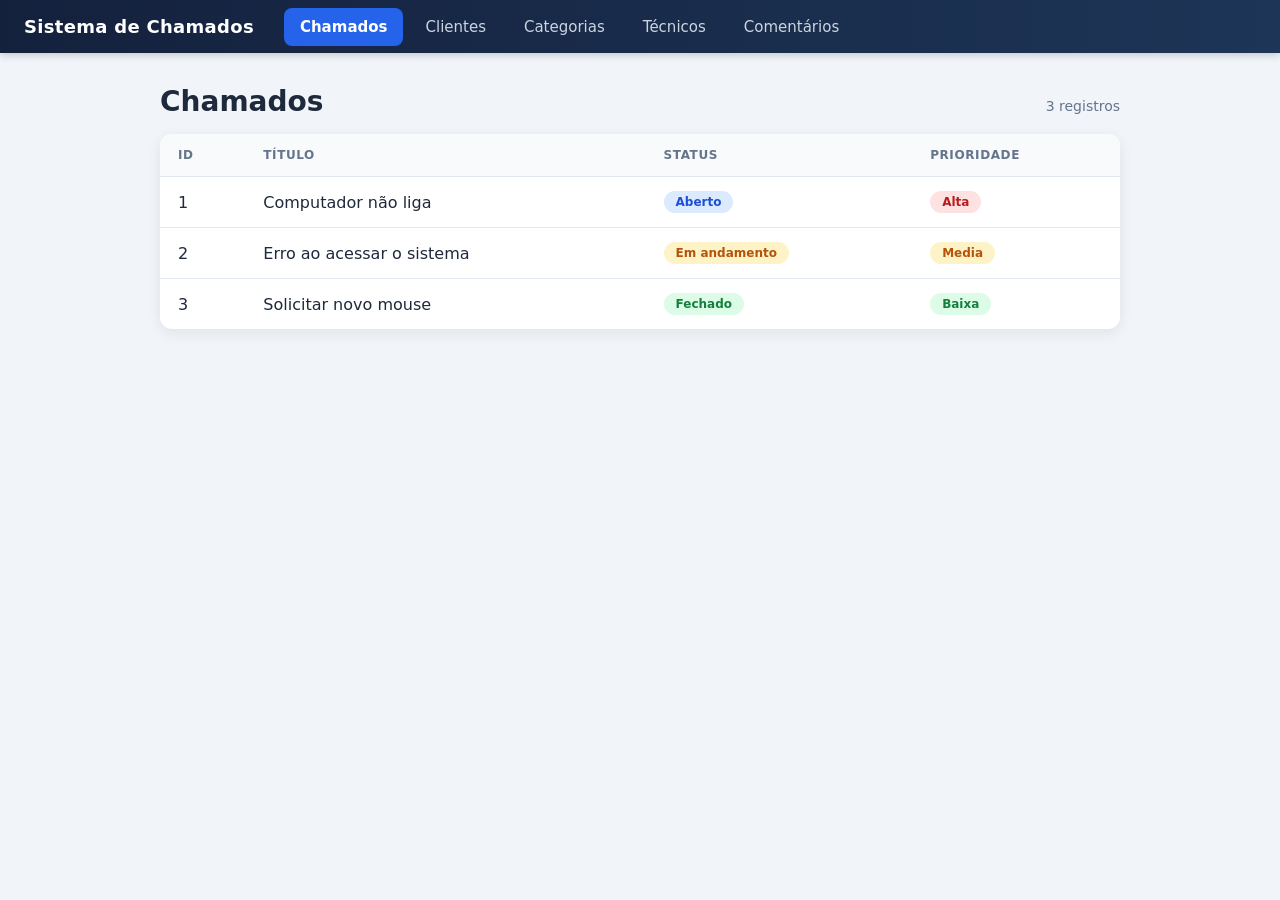
==== src/main/resources/static/index.html @ b060240e "feat: adiciona páginas HTML e CSS das 5 entidades" ====
<!DOCTYPE html>
<html lang="pt-BR">
<head>
  <meta charset="UTF-8">
  <meta name="viewport" content="width=device-width, initial-scale=1">
  <title>Chamados</title>
  <link rel="stylesheet" href="css/style.css">
</head>
<body data-entidade="chamados">
  <nav id="menu"></nav>
  <main>
    <h1 id="titulo"></h1>
    <p id="msg"></p>
    <table>
      <thead></thead>
      <tbody></tbody>
    </table>
  </main>
  <script src="js/app.js"></script>
</body>
</html>
---- src/main/resources/static/css/style.css ----
:root {
  --azul-escuro: #14213d;
  --azul: #2563eb;
  --fundo: #f1f5f9;
  --card: #ffffff;
  --texto: #1e293b;
  --texto-suave: #64748b;
  --borda: #e2e8f0;
}

* { box-sizing: border-box; }

body {
  margin: 0;
  font-family: "Segoe UI", system-ui, -apple-system, Arial, sans-serif;
  background: var(--fundo);
  color: var(--texto);
}

/* Menu */
nav {
  display: flex;
  align-items: center;
  gap: 6px;
  padding: 0 24px;
  background: linear-gradient(90deg, var(--azul-escuro), #1d3557);
  box-shadow: 0 2px 8px rgba(0, 0, 0, .2);
  position: sticky;
  top: 0;
  z-index: 10;
  flex-wrap: wrap;
}

nav .marca {
  color: #fff;
  font-weight: 700;
  font-size: 18px;
  margin-right: 24px;
  padding: 16px 0;
  letter-spacing: .3px;
}

nav a {
  color: #cbd5e1;
  text-decoration: none;
  padding: 10px 16px;
  border-radius: 8px;
  font-size: 15px;
  transition: background .2s, color .2s;
}

nav a:hover { background: rgba(255, 255, 255, .1); color: #fff; }
nav a.ativo { background: var(--azul); color: #fff; font-weight: 600; }

/* Conteúdo */
main {
  max-width: 1000px;
  margin: 32px auto;
  padding: 0 20px;
}

.cabecalho {
  display: flex;
  align-items: baseline;
  justify-content: space-between;
  margin-bottom: 16px;
}

h1 { margin: 0; font-size: 28px; }

.contador {
  color: var(--texto-suave);
  font-size: 14px;
}

/* Tabela como cartão */
.tabela-wrap {
  background: var(--card);
  border-radius: 12px;
  box-shadow: 0 4px 14px rgba(15, 23, 42, .08);
  overflow-x: auto;
}

table { width: 100%; border-collapse: collapse; }

th, td { padding: 14px 18px; text-align: left; }

th {
  background: #f8fafc;
  color: var(--texto-suave);
  font-size: 12px;
  text-transform: uppercase;
  letter-spacing: .6px;
  border-bottom: 1px solid var(--borda);
}

td { border-bottom: 1px solid var(--borda); }
tbody tr:last-child td { border-bottom: none; }
tbody tr { transition: background .15s; }
tbody tr:hover { background: #f8fafc; }

/* Etiquetas de status e prioridade */
.badge {
  display: inline-block;
  padding: 4px 12px;
  border-radius: 999px;
  font-size: 12px;
  font-weight: 600;
}

.badge.aberto       { background: #dbeafe; color: #1d4ed8; }
.badge.em_andamento { background: #fef3c7; color: #b45309; }
.badge.fechado      { background: #dcfce7; color: #15803d; }

.badge.alta  { background: #fee2e2; color: #b91c1c; }
.badge.media { background: #fef3c7; color: #b45309; }
.badge.baixa { background: #dcfce7; color: #15803d; }

/* Mensagens */
#msg {
  color: var(--texto-suave);
  text-align: center;
  padding: 24px 0 0;
}
#msg:empty { display: none; }

@media (max-width: 600px) {
  nav { padding: 0 12px; }
  nav .marca { width: 100%; margin: 0; padding-bottom: 4px; }
  th, td { padding: 10px 12px; }
  h1 { font-size: 22px; }
}
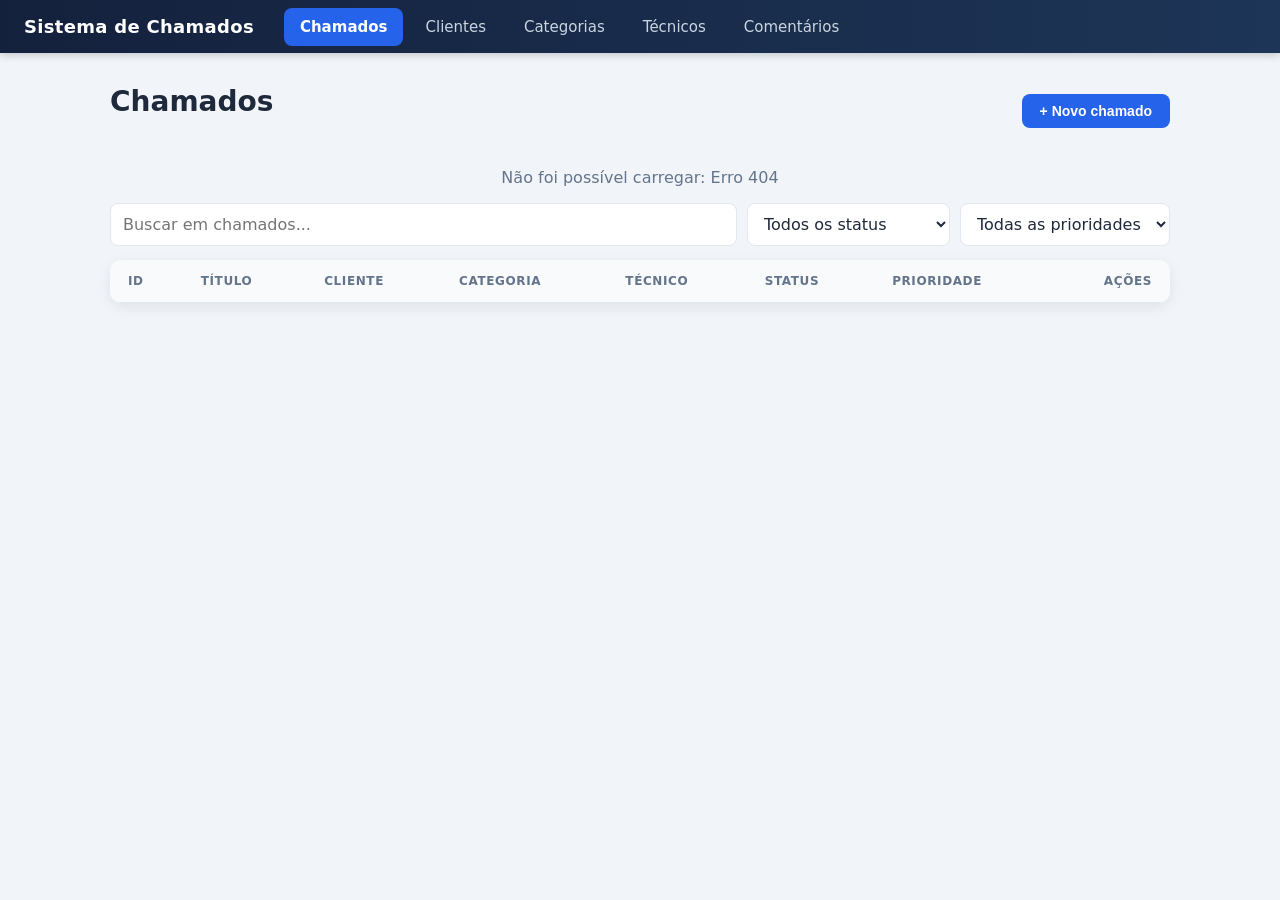
==== commit a1c588a7: "feat: adiciona front-end integrado com a API" ====
--- a/src/main/resources/static/index.html
+++ b/src/main/resources/static/index.html
@@ -18,4 +18,4 @@
   </main>
   <script src="js/app.js"></script>
 </body>
-</html>+</html>
--- a/src/main/resources/static/css/style.css
+++ b/src/main/resources/static/css/style.css
@@ -54,7 +54,7 @@
 
 /* Conteúdo */
 main {
-  max-width: 1000px;
+  max-width: 1100px;
   margin: 32px auto;
   padding: 0 20px;
 }
@@ -106,15 +106,18 @@
   border-radius: 999px;
   font-size: 12px;
   font-weight: 600;
-}
-
-.badge.aberto       { background: #dbeafe; color: #1d4ed8; }
-.badge.em_andamento { background: #fef3c7; color: #b45309; }
-.badge.fechado      { background: #dcfce7; color: #15803d; }
-
-.badge.alta  { background: #fee2e2; color: #b91c1c; }
-.badge.media { background: #fef3c7; color: #b45309; }
-.badge.baixa { background: #dcfce7; color: #15803d; }
+  white-space: nowrap;
+}
+
+.badge.aberto             { background: #dbeafe; color: #1d4ed8; }
+.badge.em_atendimento     { background: #fef3c7; color: #b45309; }
+.badge.aguardando_cliente { background: #ede9fe; color: #6d28d9; }
+.badge.fechado            { background: #dcfce7; color: #15803d; }
+
+.badge.critica { background: #fecaca; color: #991b1b; }
+.badge.alta    { background: #fee2e2; color: #b91c1c; }
+.badge.media   { background: #fef3c7; color: #b45309; }
+.badge.baixa   { background: #dcfce7; color: #15803d; }
 
 /* Mensagens */
 #msg {
@@ -123,10 +126,150 @@
   padding: 24px 0 0;
 }
 #msg:empty { display: none; }
+
+/* Cards de resumo */
+.resumo {
+  display: grid;
+  grid-template-columns: repeat(auto-fit, minmax(160px, 1fr));
+  gap: 16px;
+  margin-bottom: 24px;
+}
+
+.card-resumo {
+  background: var(--card);
+  border-radius: 12px;
+  padding: 18px 20px;
+  box-shadow: 0 4px 14px rgba(15, 23, 42, .08);
+  border-left: 5px solid var(--azul-escuro);
+}
+
+.card-resumo .rotulo {
+  color: var(--texto-suave);
+  font-size: 12px;
+  text-transform: uppercase;
+  letter-spacing: .6px;
+}
+
+.card-resumo .numero {
+  font-size: 34px;
+  font-weight: 700;
+  margin-top: 4px;
+}
+
+.card-resumo.aberto             { border-left-color: #2563eb; }
+.card-resumo.aberto .numero             { color: #1d4ed8; }
+.card-resumo.em_atendimento      { border-left-color: #f59e0b; }
+.card-resumo.em_atendimento .numero      { color: #b45309; }
+.card-resumo.aguardando_cliente { border-left-color: #8b5cf6; }
+.card-resumo.aguardando_cliente .numero { color: #6d28d9; }
+.card-resumo.fechado            { border-left-color: #22c55e; }
+.card-resumo.fechado .numero            { color: #15803d; }
+
+/* Botões */
+.acoes { display: flex; align-items: center; gap: 14px; }
+
+.btn {
+  border: none;
+  border-radius: 8px;
+  padding: 9px 18px;
+  font-size: 14px;
+  font-weight: 600;
+  cursor: pointer;
+  transition: background .2s;
+}
+.btn:disabled { opacity: .6; cursor: not-allowed; }
+.btn-primario { background: var(--azul); color: #fff; }
+.btn-primario:hover:not(:disabled) { background: #1d4ed8; }
+.btn-suave { background: transparent; color: var(--texto-suave); }
+.btn-suave:hover { background: #e2e8f0; }
+
+/* Modal */
+.fundo-modal {
+  position: fixed; inset: 0;
+  background: rgba(15, 23, 42, .55);
+  display: none;
+  align-items: center; justify-content: center;
+  padding: 20px; z-index: 20;
+}
+.fundo-modal.aberto { display: flex; }
+
+.modal {
+  background: var(--card);
+  border-radius: 14px;
+  width: 100%; max-width: 440px;
+  max-height: 92vh;
+  overflow-y: auto;
+  padding: 26px;
+  box-shadow: 0 20px 40px rgba(15, 23, 42, .3);
+}
+.modal h2 { margin: 0 0 18px; font-size: 20px; }
+
+.campo { margin-bottom: 14px; }
+.campo label {
+  display: block; margin-bottom: 6px;
+  font-size: 13px; font-weight: 600; color: var(--texto-suave);
+}
+.campo input, .campo select, .campo textarea {
+  width: 100%;
+  padding: 10px 12px;
+  border: 1px solid var(--borda);
+  border-radius: 8px;
+  font: inherit;
+  color: var(--texto);
+  background: #fff;
+}
+.campo input:focus, .campo select:focus, .campo textarea:focus {
+  outline: 2px solid #bfdbfe;
+  border-color: var(--azul);
+}
+.campo textarea { resize: vertical; min-height: 80px; }
+
+.rodape-modal {
+  display: flex; justify-content: flex-end; gap: 8px; margin-top: 20px;
+}
+
+/* Barra de busca e filtros */
+.barra {
+  display: flex;
+  gap: 10px;
+  margin-bottom: 14px;
+  flex-wrap: wrap;
+}
+.barra input, .barra select {
+  padding: 10px 12px;
+  border: 1px solid var(--borda);
+  border-radius: 8px;
+  font: inherit;
+  color: var(--texto);
+  background: #fff;
+}
+.barra input { flex: 1; min-width: 200px; }
+.barra input:focus, .barra select:focus {
+  outline: 2px solid #bfdbfe;
+  border-color: var(--azul);
+}
+
+/* Ações por linha */
+.col-acoes { text-align: right; white-space: nowrap; }
+.btn-acao {
+  border: 1px solid var(--borda);
+  background: #fff;
+  border-radius: 6px;
+  padding: 5px 12px;
+  font-size: 13px;
+  font-weight: 600;
+  cursor: pointer;
+  color: var(--texto);
+  margin-left: 6px;
+  transition: background .15s, color .15s, border-color .15s;
+}
+.btn-acao:hover:not(:disabled) { background: #eff6ff; border-color: var(--azul); color: var(--azul); }
+.btn-acao.excluir:hover:not(:disabled) { background: #fee2e2; border-color: #ef4444; color: #b91c1c; }
+.btn-acao:disabled { opacity: .45; cursor: not-allowed; }
 
 @media (max-width: 600px) {
   nav { padding: 0 12px; }
   nav .marca { width: 100%; margin: 0; padding-bottom: 4px; }
   th, td { padding: 10px 12px; }
   h1 { font-size: 22px; }
-}+}
